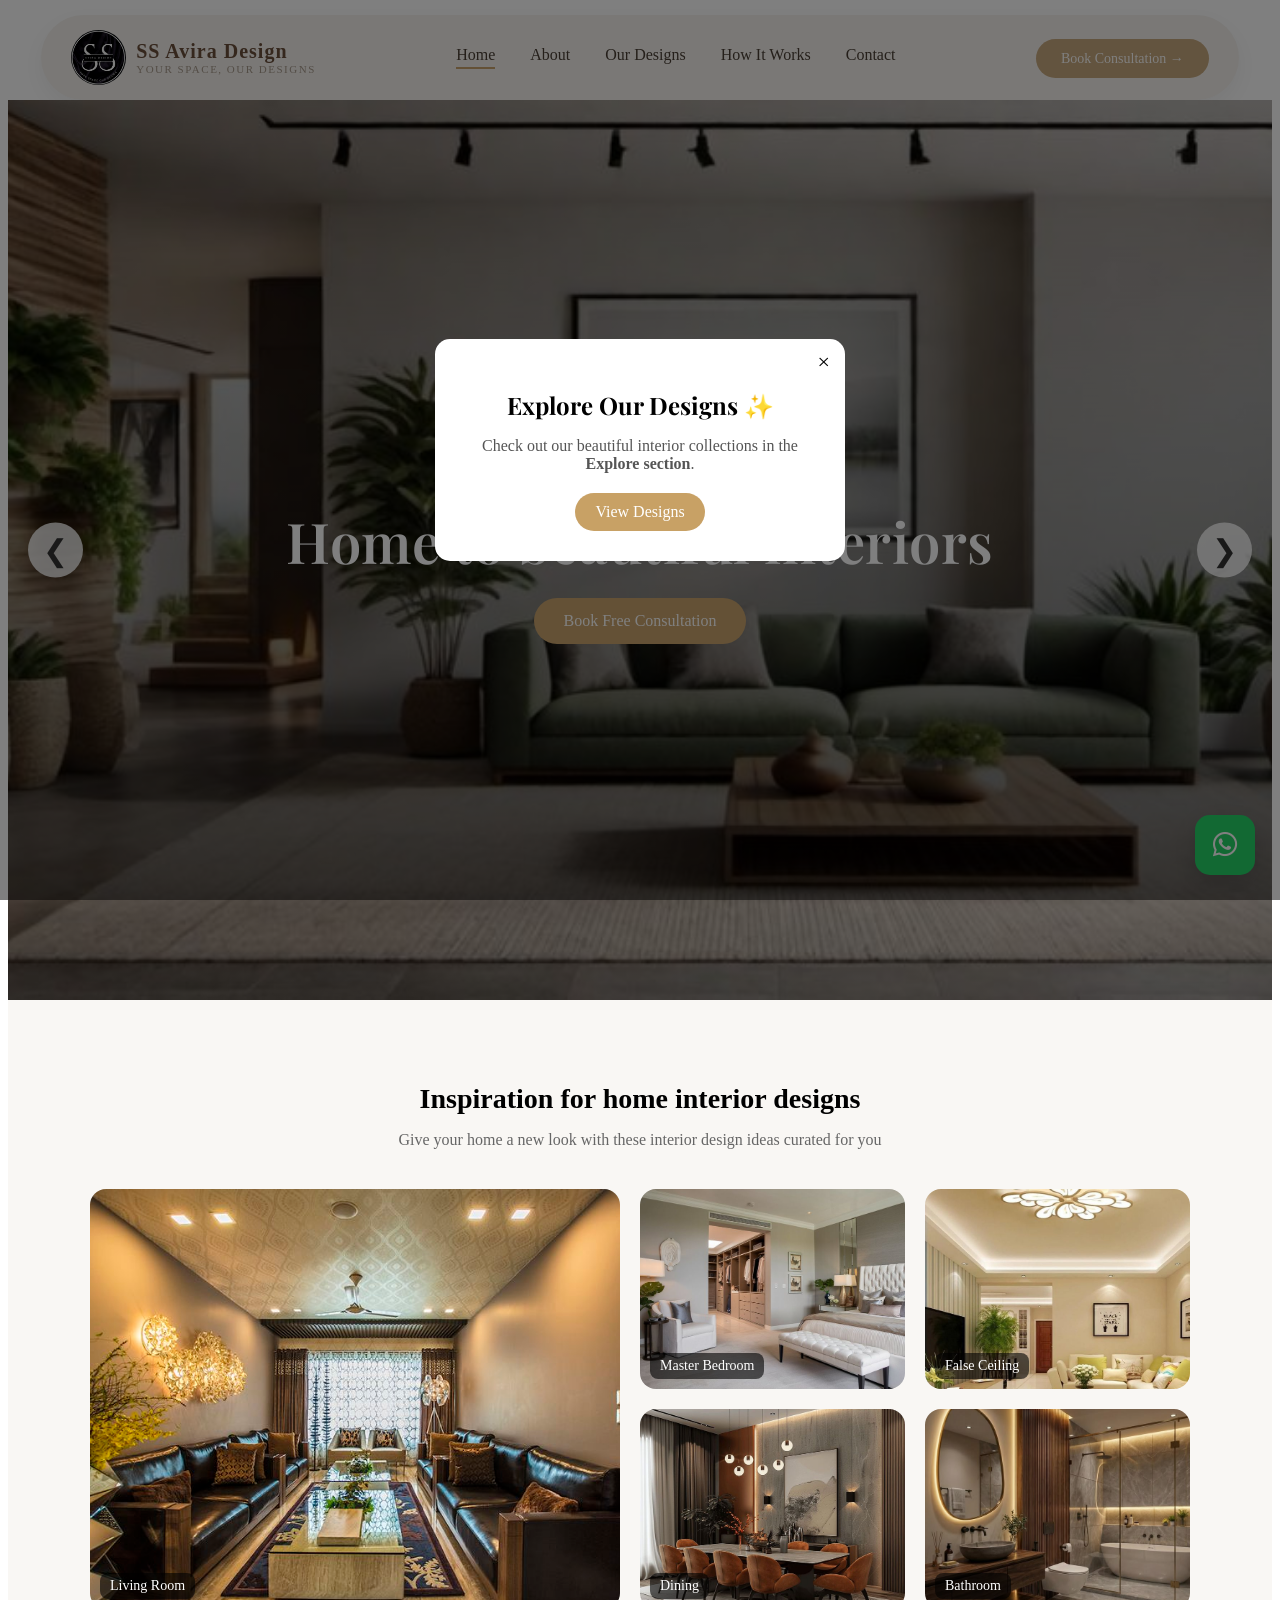
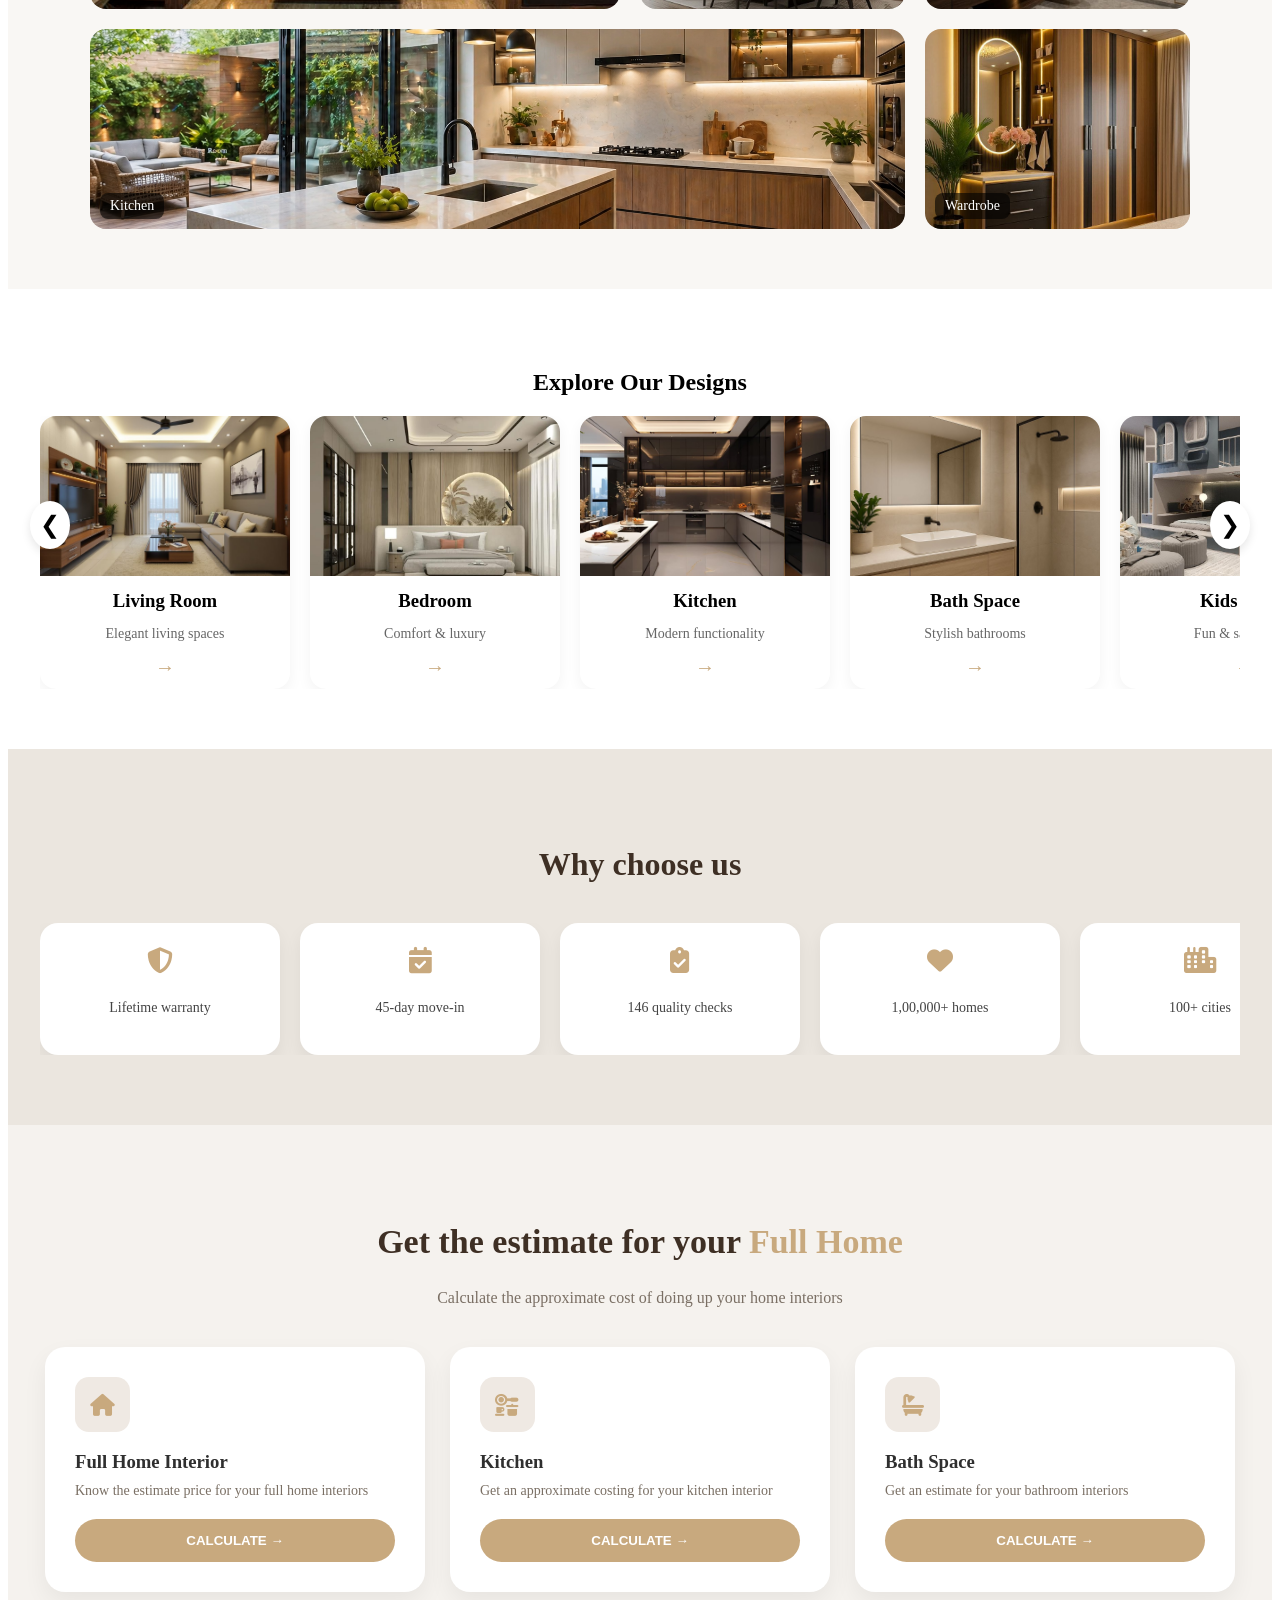
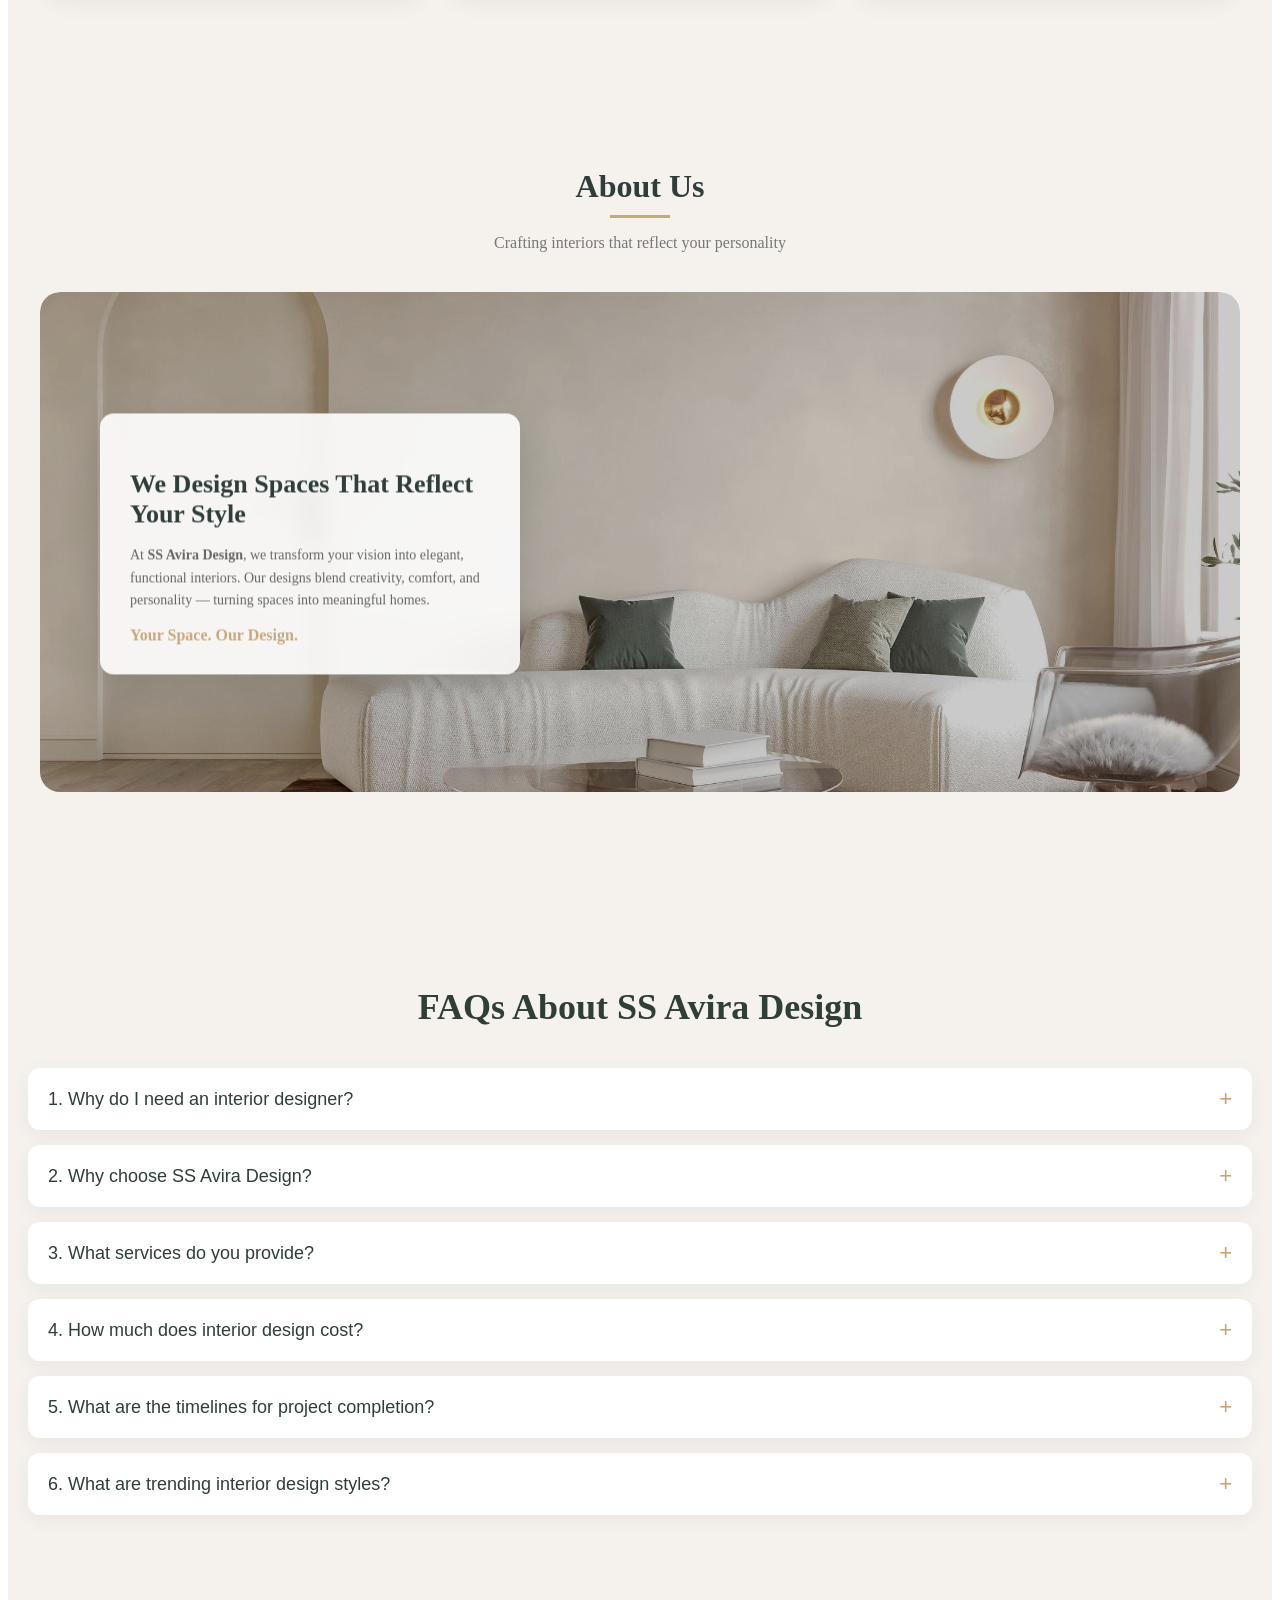
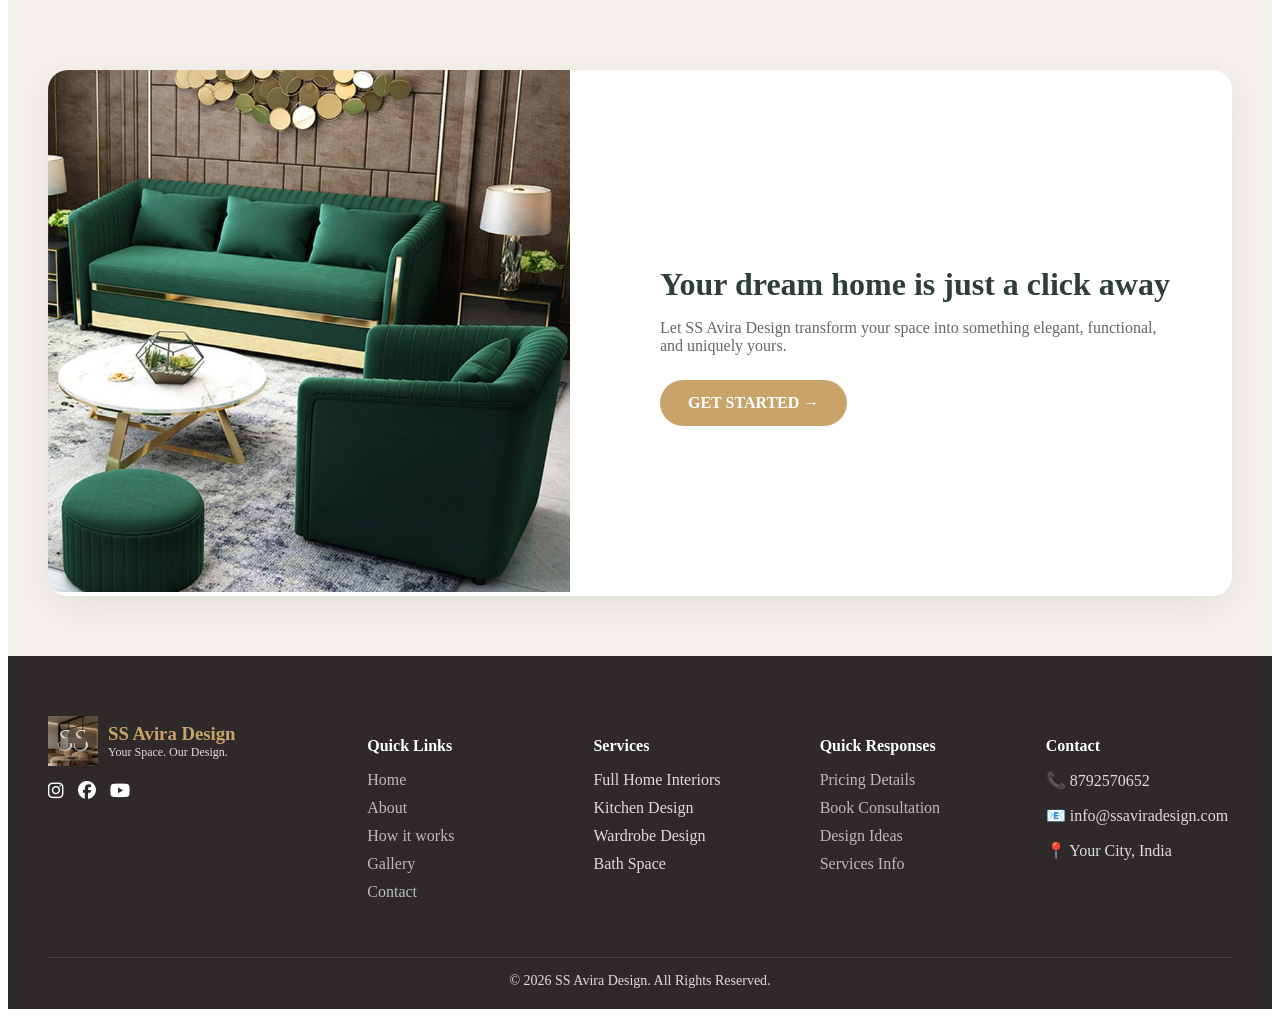
==== index.html @ d680ac9b "first upload" ====
<!DOCTYPE html>
<html lang="en">
<head>
  <meta charset="UTF-8">
  <meta name="viewport" content="width=device-width, initial-scale=1.0">
  <link rel="stylesheet" href="https://cdnjs.cloudflare.com/ajax/libs/font-awesome/6.5.0/css/all.min.css">
  <link rel="stylesheet" href="https://cdnjs.cloudflare.com/ajax/libs/font-awesome/6.5.0/css/all.min.css">
  <link rel="stylesheet" href="https://cdnjs.cloudflare.com/ajax/libs/font-awesome/6.5.0/css/all.min.css">
  <link href="https://fonts.googleapis.com/css2?family=Playfair+Display:wght@400;600;700&display=swap" rel="stylesheet">
  <title>Avira Design</title>
  <link rel="stylesheet" href="global.css">
</head>
<body>

  <header class="navbar">
  <div class="nav-wrapper">
    <div class="menu-toggle" onclick="toggleMenu()">
    ☰
   </div>
    <!-- LEFT DECOR + LOGO -->
    <div class="logo-section">
  <img src="images/logo2.jpeg" class="logo" alt="logo">

  <div class="logo-text-group">
    <span class="logo-text">SS Avira Design</span>
    <span class="logo-subline">Your space, our designs</span>
  </div>
</div>

    <!-- CENTER LINKS -->
    <nav class="nav-links" id="navLinks">
      <a href="index.html" class="active">Home</a>
      <a href="#about">About</a>
      <a href="#our designs">Our Designs</a>
      <a href="howitworks.html">How It Works</a>
      <a href="contact.html">Contact</a>
    </nav>

    <!-- RIGHT BUTTON -->
   <div class="nav-btn">
  <a href="https://wa.me/918792570652?text=Hi%20I%20am%20interested%20in%20interior%20design%20consultation" target="_blank">
    Book Consultation →
  </a>
</div>

  </div>
</header>
<script>
const navLinks = document.querySelectorAll('.nav-links a');

navLinks.forEach(link => {
  link.addEventListener('click', function () {
    navLinks.forEach(l => l.classList.remove('active'));
    this.classList.add('active');
  });
});
</script>

<section class="hero">

  <!-- SLIDES -->
  <div class="slider">

    <div class="slide active">
      <img src="images\hero1.jpg">
    </div>

    <div class="slide">
      <img src="images\hero2.jpg">
    </div>

    <div class="slide">
      <img src="images\hero3.jpg">
    </div>

  </div>

  <!-- ARROWS -->
  <div class="arrow left" onclick="prevSlide()">❮</div>
  <div class="arrow right" onclick="nextSlide()">❯</div>

  <!-- CONTENT -->
  <div class="hero-content">
    <h1>Home to beautiful interiors</h1>
    <a href="#" class="hero-btn">Book Free Consultation</a>
  </div>

</section>

<script>
let slides = document.querySelectorAll(".slide");
let index = 0;

function showSlide(i) {
  slides.forEach(s => s.classList.remove("active"));
  slides[i].classList.add("active");
}

function nextSlide() {
  index = (index + 1) % slides.length;
  showSlide(index);
}

function prevSlide() {
  index = (index - 1 + slides.length) % slides.length;
  showSlide(index);
}

/* AUTO SLIDE */
setInterval(nextSlide, 4000);
</script>

<section class="inspiration">

  <h2>Inspiration for home interior designs</h2>
  <p>Give your home a new look with these interior design ideas curated for you</p>

  <div class="inspiration-grid">

    <!-- LEFT BIG -->
    <div class="card big">
      <img src="images\Living Room.jpg">
      <span>Living Room</span>
    </div>

    <!-- RIGHT TOP -->
    <div class="card small">
      <img src="images\bedroom.jpg">
      <span>Master Bedroom</span>
    </div>

    <!-- RIGHT BOTTOM -->
    <div class="card small">
      <img src="images\false seeling.jpg">
      <span>False Ceiling</span>
    </div>

    <!-- SECOND ROW -->
    <div class="card medium">
      <img src="images\dining room.jpg">
      <span>Dining</span>
    </div>
    <div class="card medium">
      <img src="images\bathing.jpg">
      <span>Bathroom</span>
    </div>

    <div class="card wide">
      <img src="images\kitchen2.png">
      <span>Kitchen</span>
    </div>

    <div class="card medium">
      <img src="images\Wardrobe.jpg">
      <span>Wardrobe</span>
    </div>

  </div>

</section>

<section class="our-designs" id="our designs">

  <h2>Explore Our Designs</h2>

  <div class="slider-wrapper">
    
    <!-- LEFT ARROW -->
    <button class="slide-btn left" onclick="slideLeft()">❮</button>

    <!-- CARDS CONTAINER -->
    <div class="card-slider" id="cardSlider">

      <!-- CARD -->
      <div class="service-card" onclick="openGallery('living')">
        <img src="images\cart1.jpg">
        <h3>Living Room</h3>
        <p>Elegant living spaces</p>
        <span>→</span>
      </div>

      <div class="service-card" onclick="openGallery('bedroom')">
        <img src="images\cart2.jpg">
        <h3>Bedroom</h3>
        <p>Comfort & luxury</p>
        <span>→</span>
      </div>

      <div class="service-card" onclick="openGallery('kitchen')">
        <img src="images\cart3.jpg">
        <h3>Kitchen</h3>
        <p>Modern functionality</p>
        <span>→</span>
      </div>

      <div class="service-card" onclick="openGallery('bath')">
        <img src="images\cart4.jpg">
        <h3>Bath Space</h3>
        <p>Stylish bathrooms</p>
        <span>→</span>
      </div>

      <div class="service-card" onclick="openGallery('kids')">
        <img src="images\cart5.jpg">
        <h3>Kids Room</h3>
        <p>Fun & safe spaces</p>
        <span>→</span>
      </div>

      <div class="service-card" onclick="openGallery('pooja')">
        <img src="images\cart6.jpg">
        <h3>Pooja Room</h3>
        <p>Peaceful designs</p>
        <span>→</span>
      </div>

      <div class="service-card" onclick="openGallery('dining')">
        <img src="images\cart7.jpg">
        <h3>Dining</h3>
        <p>Modern dining spaces</p>
        <span>→</span>
      </div>

      <div class="service-card" onclick="openGallery('office')">
        <img src="images\cart8.jpg">
        <h3>Home Office</h3>
        <p>Work from home</p>
        <span>→</span>
      </div>

      <div class="service-card" onclick="openGallery('staircase')">
        <img src="images\cart9.jpg">
        <h3>Staircase</h3>
        <p>Smart design</p>
        <span>→</span>
      </div>

      <div class="service-card" onclick="openGallery('duplex')">
        <img src="images\cart10.jpg">
        <h3>Duplex</h3>
        <p>Luxury homes</p>
        <span>→</span>
      </div>

    </div>

    <!-- RIGHT ARROW -->
    <button class="slide-btn right" onclick="slideRight()">❯</button>

  </div>
</section>
<script>
const slider = document.getElementById("cardSlider");

function slideRight() {
  slider.scrollBy({ left: 270, behavior: 'smooth' }); // move 1 card
}

function slideLeft() {
  slider.scrollBy({ left: -270, behavior: 'smooth' });
}

/* OPEN GALLERY */
function openGallery(category) {
  window.location.href = "gallery.html?category=" + category;
}
</script>

<section class="why-section">

  <h2>Why choose us</h2>

  <div class="why-slider-wrapper">
    <div class="why-slider">

      <!-- ORIGINAL SET -->
      <div class="why-card"><i class="fa-solid fa-shield-halved"></i><p>Lifetime warranty</p></div>
      <div class="why-card"><i class="fa-solid fa-calendar-check"></i><p>45-day move-in</p></div>
      <div class="why-card"><i class="fa-solid fa-clipboard-check"></i><p>146 quality checks</p></div>
      <div class="why-card"><i class="fa-solid fa-heart"></i><p>1,00,000+ homes</p></div>
      <div class="why-card"><i class="fa-solid fa-city"></i><p>100+ cities</p></div>
      <div class="why-card"><i class="fa-solid fa-box"></i><p>20L+ products</p></div>

      <!-- DUPLICATE SET (IMPORTANT FOR LOOP) -->
      <div class="why-card"><i class="fa-solid fa-shield-halved"></i><p>Lifetime warranty</p></div>
      <div class="why-card"><i class="fa-solid fa-calendar-check"></i><p>45-day move-in</p></div>
      <div class="why-card"><i class="fa-solid fa-clipboard-check"></i><p>146 quality checks</p></div>
      <div class="why-card"><i class="fa-solid fa-heart"></i><p>1,00,000+ homes</p></div>
      <div class="why-card"><i class="fa-solid fa-city"></i><p>100+ cities</p></div>
      <div class="why-card"><i class="fa-solid fa-box"></i><p>20L+ products</p></div>

    </div>
  </div>

</section>
<section class="estimate-section">

  <h2>
    Get the estimate for your <span id="dynamicText">Full Home</span>
  </h2>
  <p>Calculate the approximate cost of doing up your home interiors</p>

  <div class="estimate-container">

    <!-- FULL HOME -->
    <div class="estimate-card" onclick="changeText('Full Home')">
      <div class="card-icon">
        <i class="fa-solid fa-house"></i>
      </div>
      <h3>Full Home Interior</h3>
      <p>Know the estimate price for your full home interiors</p>
      <button>CALCULATE →</button>
    </div>

    <!-- KITCHEN -->
    <div class="estimate-card" onclick="changeText('Kitchen')">
      <div class="card-icon">
        <i class="fa-solid fa-kitchen-set"></i>
      </div>
      <h3>Kitchen</h3>
      <p>Get an approximate costing for your kitchen interior</p>
      <button>CALCULATE →</button>
    </div>

    <!-- BATH SPACE -->
    <div class="estimate-card" onclick="changeText('Bath Space')">
      <div class="card-icon">
        <i class="fa-solid fa-bath"></i>
      </div>
      <h3>Bath Space</h3>
      <p>Get an estimate for your bathroom interiors</p>
      <button>CALCULATE →</button>
    </div>

  </div>

</section>
<script>
function changeText(text) {
  document.getElementById("dynamicText").innerText = text;
}
</script>
<!-- WHATSAPP FLOAT BUTTON -->
<div class="whatsapp-float" onclick="openWhatsApp()">
  <i class="fa-brands fa-whatsapp"></i>
</div>

<script>
const btn = document.querySelector('.whatsapp-float');

document.addEventListener('mousemove', (e) => {
  const moveX = (e.clientX - window.innerWidth) * 0.03;
  const moveY = (e.clientY - window.innerHeight) * 0.03;

  btn.style.transform = `translate(${moveX}px, ${moveY}px)`;
});

function openWhatsApp() {
  window.open(
    "https://wa.me/918792570652?text=Hi%20I%20need%20interior%20design%20consultation",
    "_blank"
  );
}
</script>

<section class="about-section" id="about">

  <!-- HEADING -->
  <div class="about-header">
    <h2>About Us</h2>
    <p>Crafting interiors that reflect your personality</p>
  </div>

  <div class="about-container">

    <!-- IMAGE -->
    <div class="about-image">
      <img src="images/about3.jpg" alt="Interior Design">
    </div>

    <!-- CONTENT CARD -->
    <div class="about-content">
      <h3>We Design Spaces That Reflect Your Style</h3>

      <p>
        At <strong>SS Avira Design</strong>, we transform your vision into elegant,
        functional interiors. Our designs blend creativity, comfort, and personality —
        turning spaces into meaningful homes.
      </p>

      <span>Your Space. Our Design.</span>
    </div>

  </div>

</section>

<section class="faq-section">
  <div class="container">

    <h2 class="faq-title">FAQs About SS Avira Design</h2>

    <div class="faq-item">
      <button class="faq-question">
        1. Why do I need an interior designer?
        <span class="icon">+</span>
      </button>
      <div class="faq-answer">
        <p>
          At SS Avira Design, we help transform your vision into a functional and elegant space.
          Our expertise ensures better planning, cost optimization, and a beautifully designed home.
        </p>
      </div>
    </div>

    <div class="faq-item">
      <button class="faq-question">
        2. Why choose SS Avira Design?
        <span class="icon">+</span>
      </button>
      <div class="faq-answer">
        <p>
          We combine creativity, comfort, and personalization. Every design reflects your personality
          while maintaining premium quality and modern aesthetics.
        </p>
      </div>
    </div>

    <div class="faq-item">
      <button class="faq-question">
        3. What services do you provide?
        <span class="icon">+</span>
      </button>
      <div class="faq-answer">
        <p>
          We offer full home interiors, kitchen design, wardrobe design, bath spaces,
          and complete customized interior solutions.
        </p>
      </div>
    </div>

    <div class="faq-item">
      <button class="faq-question">
        4. How much does interior design cost?
        <span class="icon">+</span>
      </button>
      <div class="faq-answer">
        <p>
          Costs depend on your space, materials, and customization level.
          Contact SS Avira Design for a personalized estimate.
        </p>
      </div>
    </div>

    <div class="faq-item">
      <button class="faq-question">
        5. What are the timelines for project completion?
        <span class="icon">+</span>
      </button>
      <div class="faq-answer">
        <p>
          Most projects are completed within 4–8 weeks depending on size and complexity.
        </p>
      </div>
    </div>

    <div class="faq-item">
      <button class="faq-question">
        6. What are trending interior design styles?
        <span class="icon">+</span>
      </button>
      <div class="faq-answer">
        <ul>
          <li>Modern Style</li>
          <li>Minimalist Design</li>
          <li>Luxury Contemporary</li>
          <li>Scandinavian</li>
          <li>Indian Traditional</li>
        </ul>
      </div>
    </div>

  </div>
</section>
<script>
const faqs = document.querySelectorAll(".faq-question");

faqs.forEach(btn => {
  btn.addEventListener("click", () => {
    const item = btn.parentElement;

    // close others (optional like Livspace)
    document.querySelectorAll(".faq-item").forEach(el => {
      if (el !== item) el.classList.remove("active");
    });

    item.classList.toggle("active");
  });
});
</script>
<section class="cta-split">
  <div class="cta-container">

    <!-- LEFT IMAGE -->
    <div class="cta-image">
      <img src="images/sofa.jpg" alt="Interior Design">
    </div>

    <!-- RIGHT CONTENT -->
    <div class="cta-text">
      <h2>Your dream home is just a click away</h2>
      <p>
        Let SS Avira Design transform your space into something elegant,
        functional, and uniquely yours.
      </p>

      <a href="https://wa.me/918792570652?text=Hi%20SS%20Avira%20Design,%20I%20want%20to%20book%20a%20consultation"
         target="_blank"
         class="cta-btn">
        GET STARTED →
      </a>
    </div>

  </div>
</section>
<footer class="footer">
  <div class="footer-container">

    <!-- BRAND -->
    <div class="footer-col brand">
      <div class="footer-brand">
        <img src="images\logo.jpeg" alt="logo">
        <div>
          <h3>SS Avira Design</h3>
          <p>Your Space. Our Design.</p>
        </div>
      </div>

      <div class="socials">
        <a href="#"><i class="fa-brands fa-instagram"></i></a>
        <a href="#"><i class="fa-brands fa-facebook"></i></a>
        <a href="#"><i class="fa-brands fa-youtube"></i></a>
      </div>
    </div>

    <!-- QUICK LINKS -->
    <div class="footer-col">
      <h4>Quick Links</h4>
      <ul>
        <li><a href="index.html">Home</a></li>
        <li><a href="#about">About</a></li>
        <li><a href="howitworks.html">How it works</a></li>
        <li><a href="gallery.html">Gallery</a></li>
        <li><a href="contact.html">Contact</a></li>
      </ul>
    </div>

    <!-- SERVICES -->
    <div class="footer-col">
      <h4>Services</h4>
      <ul>
        <li>Full Home Interiors</li>
        <li>Kitchen Design</li>
        <li>Wardrobe Design</li>
        <li>Bath Space</li>
      </ul>
    </div>

    <!-- QUICK RESPONSES -->
    <div class="footer-col">
      <h4>Quick Responses</h4>
      <ul>
        <li><a href="https://wa.me/918792570652?text=Hi,%20Pricing%20details" target="_blank">Pricing Details</a></li>
        <li><a href="https://wa.me/918792570652?text=Hi,%20Book%20consultation" target="_blank">Book Consultation</a></li>
        <li><a href="https://wa.me/918792570652?text=Hi,%20Show%20design%20ideas" target="_blank">Design Ideas</a></li>
        <li><a href="https://wa.me/918792570652?text=Hi,%20Services%20info" target="_blank">Services Info</a></li>
      </ul>
    </div>

    <!-- CONTACT -->
    <div class="footer-col">
      <h4>Contact</h4>
      <p>📞 8792570652</p>
      <p>📧 info@ssaviradesign.com</p>
      <p>📍 Your City, India</p>
    </div>

  </div>

  <div class="footer-bottom">
    © 2026 SS Avira Design. All Rights Reserved.
  </div>
</footer>
<!-- POPUP -->
<div class="popup-overlay" id="popup">
  <div class="popup-box">
    
    <span class="close-btn" onclick="closePopup()">×</span>
    
    <h2>Explore Our Designs ✨</h2>
    <p>Check out our beautiful interior collections in the <b>Explore section</b>.</p>
    
    <a href="#our designs" class="popup-btn">View Designs</a>
    
  </div>
</div>
<script>
function closePopup() {
  document.getElementById("popup").style.display = "none";
}

/* OPTIONAL: show only once */
window.onload = function () {
  if (!localStorage.getItem("popupShown")) {
    document.getElementById("popup").style.display = "flex";
    localStorage.setItem("popupShown", "true");
  } else {
    document.getElementById("popup").style.display = "none";
  }
};
</script>
<script>
function toggleMenu() {
  document.getElementById("navLinks").classList.toggle("active");
}
</script>
</body>
</html>
---- global.css ----
/* NAVBAR MAIN */
.navbar {
  width: 100%;
  display: flex;
  justify-content: center;
  margin-top: 15px;
}

/* ROUNDED CONTAINER */
.nav-wrapper {
  width: 90%;
  max-width: 1200px;
  background: #f5f2ee;
  border-radius: 50px;
  padding: 15px 30px;

  display: flex;
  align-items: center;
  justify-content: space-between;

  box-shadow: 0 8px 20px rgba(0,0,0,0.05);
}

/* LOGO */
.logo {
  width: 60px;
  height: 60px;
  border-radius: 50%;   /* 🔥 PERFECT CIRCLE */
  object-fit: cover;
}
.logo-section {
  display: flex;
  align-items: center;
  gap: 10px;
}

.logo {
  width: 55px;
  height: 55px;
  object-fit: cover;
  border-radius: 50%;
}

.logo-text {
  font-size: 20px;
  font-weight: 600;
  color: #6b4f3b; /* premium brown tone */
  letter-spacing: 1px;
}
.logo-subline {
  font-size: 11px;
  color: #a89a8c;
  letter-spacing: 1.5px;
  text-transform: uppercase;
}
.logo-text-group {
  display: flex;
  flex-direction: column;   /* 🔥 makes text go DOWN */
  justify-content: center;
  line-height: 1.2;
}
/* NAV LINKS */
.nav-links {
  display: flex;
  gap: 35px;
}

.nav-links a {
  text-decoration: none;
  color: #4a3f35;
  font-weight: 500;
  position: relative;
  transition: 0.3s;
}

/* HOVER */
.nav-links a:hover {
  color: #c8a97e;
}

/* ACTIVE LINK */
.nav-links .active::after {
  content: "";
  position: absolute;
  left: 0;
  bottom: -6px;
  width: 100%;
  height: 2px;
  background: #c8a97e;
}

/* BUTTON */
.nav-btn a {
  text-decoration: none;
  background: #c8a97e;
  color: white;
  padding: 12px 25px;
  border-radius: 30px;
  font-size: 14px;
  transition: 0.3s;
}

.nav-btn a:hover {
  background: #a8845d;
}
.nav-links a {
  position: relative;
  text-decoration: none;
  padding-bottom: 5px;
}

.nav-links a.active::after {
  content: "";
  position: absolute;
  left: 0;
  bottom: 0;
  width: 100%;
  height: 2px;
  background: #c9a36d;
}
.nav-links a::after {
  content: "";
  position: absolute;
  left: 0;
  bottom: 0;
  width: 0%;
  height: 2px;
  background: #c9a36d;
  transition: 0.3s;
}

.nav-links a.active::after {
  width: 100%;
}

/* HERO FULL WIDTH FIX */
.hero {
  position: relative;
  width: 100%;
  height: 100vh;
  overflow: hidden;
}

/* SLIDES */
.slider {
  position: absolute;
  width: 100%;
  height: 100%;
}

.slide {
  position: absolute;
  width: 100%;
  height: 100%;
  opacity: 0;
  transition: opacity 1s ease-in-out;
}

.slide img {
  width: 100%;
  height: 100%;
  object-fit: cover;
}

/* ACTIVE */
.slide.active {
  opacity: 1;
}

/* DARK OVERLAY */
.hero::after {
  content: "";
  position: absolute;
  width: 100%;
  height: 100%;
  background: linear-gradient(to bottom, rgba(0,0,0,0.2), rgba(0,0,0,0.6));
  top: 0;
  left: 0;
  z-index: 1;
}

/* CONTENT */
.hero-content {
  position: relative;
  z-index: 2;
  height: 100%;
  display: flex;
  flex-direction: column;
  justify-content: center;
  align-items: center;
  color: #fff;
  text-align: center;
}

.hero-content h1 {
  font-family: 'Playfair Display', serif;  /* ← ADD THIS */
  font-size: 55px;
  font-weight: 600;
  margin-bottom: 20px;
}
.hero-content h1 {
  font-family: 'Playfair Display', serif;
  font-size: 56px;
  font-weight: 600;
  letter-spacing: 0.5px;
}

/* BUTTON */
.hero-btn {
  background: #c9a36d;
  padding: 14px 30px;
  border-radius: 30px;
  color: white;
  text-decoration: none;
  transition: 0.3s;
}

.hero-btn:hover {
  background: #c9a36d;
}

/* ARROWS */
.arrow {
  position: absolute;
  top: 50%;
  transform: translateY(-50%);
  font-size: 30px;
  color: #333;
  background: rgba(255,255,255,0.8);
  padding: 10px 15px;
  border-radius: 50%;
  cursor: pointer;
  z-index: 3;
}

.arrow.left {
  left: 20px;
}

.arrow.right {
  right: 20px;
}

.arrow:hover {
  background: #c8a97e;
  color: white;
}

.inspiration {
  padding: 60px 20px;
  background: #f9f7f4;
  text-align: center;
}

.inspiration h2 {
  font-size: 28px;
  margin-bottom: 10px;
}

.inspiration p {
  color: #666;
  margin-bottom: 40px;
}
.our-designs {
  text-align: center;
  padding: 60px 20px;
}

/* GRID */
.inspiration-grid {
  display: grid;
  grid-template-columns: 2fr 1fr 1fr;
  grid-auto-rows: 200px;
  gap: 20px;
  max-width: 1100px;
  margin: auto;
}

/* CARDS */
.card {
  position: relative;
  overflow: hidden;
  border-radius: 16px;
  cursor: pointer;
}

.card img {
  width: 100%;
  height: 100%;
  object-fit: cover;
  transition: 0.4s;
}

.card:hover img {
  transform: scale(1.05);
}

/* TEXT LABEL */
.card span {
  position: absolute;
  bottom: 10px;
  left: 10px;
  background: rgba(0,0,0,0.6);
  color: white;
  padding: 5px 10px;
  border-radius: 8px;
  font-size: 14px;
}

/* SIZE VARIANTS */
.big {
  grid-row: span 2;
}

.small {
  grid-row: span 1;
}

.medium {
  grid-column: span 1;
}

.wide {
  grid-column: span 2;
}

.services {
  padding: 60px 20px;
  background: #f9f7f4;
  text-align: center;
}

.services h2 {
  margin-bottom: 30px;
}

/* SLIDER WRAPPER */
.slider-wrapper {
  position: relative;
  max-width: 1200px;
  margin: auto;
}

/* SLIDER */
.card-slider {
  display: flex;
  gap: 20px;
  overflow-x: hidden;
  scroll-behavior: smooth;
}

/* CARD */
.service-card {
  min-width: 250px;
  background: #fff;
  border-radius: 16px;
  overflow: hidden;
  box-shadow: 0 5px 15px rgba(0,0,0,0.05);
  cursor: pointer;
  transition: 0.3s;
}

.service-card:hover {
  transform: translateY(-5px);
}

.service-card img {
  width: 100%;
  height: 160px;
  object-fit: cover;
}

.service-card h3 {
  margin: 10px 0 5px;
}

.service-card p {
  font-size: 14px;
  color: #666;
}

.service-card span {
  display: block;
  font-size: 20px;
  margin: 10px;
  color: #c8a97e;
}

/* ARROWS */
.slide-btn {
  position: absolute;
  top: 40%;
  transform: translateY(-50%);
  background: white;
  border: none;
  font-size: 24px;
  padding: 10px;
  border-radius: 50%;
  cursor: pointer;
  box-shadow: 0 4px 10px rgba(0,0,0,0.1);
}

.slide-btn.left { left: -10px; }
.slide-btn.right { right: -10px; }

.why-section {
  background: #ebe6df; /* slightly darker than navbar */
  padding: 70px 20px;
  text-align: center;
}

.why-section h2 {
  font-size: 32px;
  margin-bottom: 40px;
  color: #3e2f24;
}

/* WRAPPER */
.why-slider-wrapper {
  overflow: hidden;
  max-width: 1200px;
  margin: auto;
}

/* SLIDER */
.why-slider {
  display: flex;
  gap: 20px;
  width: max-content;
  animation: scrollLoop 18s linear infinite;
}

/* PAUSE ON HOVER */
.why-slider-wrapper:hover .why-slider {
  animation-play-state: paused;
}

/* CARD */
.why-card {
  min-width: 200px;
  background: #ffffff;
  padding: 25px 20px;
  border-radius: 18px;
  box-shadow: 0 8px 18px rgba(0,0,0,0.06);
  transition: 0.3s;
}

.why-card:hover {
  transform: translateY(-6px);
}

/* ICON */
.why-card i {
  font-size: 26px;
  color: #c8a97e;
  margin-bottom: 12px;
}

/* TEXT */
.why-card p {
  font-size: 14px;
  color: #444;
}

/* 🔥 PERFECT INFINITE LOOP */
@keyframes scrollLoop {
  0% {
    transform: translateX(0);
  }
  100% {
    transform: translateX(-50%);
  }
}

/* SECTION BG */
.estimate-section {
  background: #f5f2ee;
  padding: 70px 20px;
  text-align: center;
}

/* TITLE */
.estimate-section h2 {
  font-size: 34px;
  color: #3e2f24;
  font-weight: 600;
}

.estimate-section h2 span {
  color: #c8a97e; /* livspace gold */
}

.estimate-section p {
  color: #7a6f64;
  margin: 10px 0 40px;
}

/* CARDS */
.estimate-container {
  display: flex;
  justify-content: center;
  gap: 25px;
  flex-wrap: wrap;
}

/* CARD */
.estimate-card {
  width: 320px;
  background: #ffffff;
  padding: 30px;
  border-radius: 20px;
  text-align: left;
  box-shadow: 0 10px 25px rgba(0,0,0,0.06);
  transition: 0.3s;
  cursor: pointer;
}

.estimate-card:hover {
  transform: translateY(-8px);
}

/* ICON BOX */
.card-icon {
  width: 55px;
  height: 55px;
  background: #efe9e3; /* soft beige */
  border-radius: 14px;
  display: flex;
  align-items: center;
  justify-content: center;
  margin-bottom: 15px;
}

.card-icon i {
  font-size: 22px;
  color: #c8a97e;
}

/* TEXT */
.estimate-card h3 {
  margin-bottom: 8px;
  color: #2f2f2f;
}

.estimate-card p {
  font-size: 14px;
  color: #7a6f64;
  margin-bottom: 20px;
}

/* BUTTON */
.estimate-card button {
  width: 100%;
  padding: 14px;
  border: none;
  border-radius: 30px;
  background: #c8a97e;
  color: white;
  font-weight: 600;
  cursor: pointer;
  transition: 0.3s;
}

.estimate-card button:hover {
  background: #c8a97e;
}

.whatsapp-float {
  position: fixed;
  right: 25px;
  bottom: 25px;
  width: 60px;
  height: 60px;
  background: #25D366;
  color: white;
  border-radius: 15px;
  display: flex;
  align-items: center;
  justify-content: center;
  font-size: 28px;
  box-shadow: 0 8px 20px rgba(0,0,0,0.15);
  z-index: 999;
  transition: 0.3s ease;
}

/* Hover effect */
.whatsapp-float:hover {
  transform: scale(1.1);
  background: #1ebe5d;
}
.whatsapp-float {
  animation: pulse 2s infinite;
}

@keyframes pulse {
  0% { box-shadow: 0 0 0 0 rgba(37,211,102,0.6); }
  70% { box-shadow: 0 0 0 15px rgba(37,211,102,0); }
  100% { box-shadow: 0 0 0 0 rgba(37,211,102,0); }
}
.about-hero {
  background: #f5f2ee;
  padding: 100px 0;
}

/* IMAGE */
.about-img img {
  width: 100%;
  height: 500px;
  object-fit: cover;
  border-radius: 10px;
}

/* FLOATING CARD */
.about-overlay {
  position: absolute;
  top: 50%;
  left: 80px;
  transform: translateY(-50%);
  width: 420px;

  background: rgba(255, 255, 255, 0.85);
  backdrop-filter: blur(12px);

  padding: 40px;
  border-radius: 12px;

  box-shadow: 0 25px 50px rgba(0,0,0,0.12);
}

/* TITLE */
.about-overlay h1 {
  font-size: 36px;
  font-weight: 600;
  color: #2f3e3a;
  line-height: 1.3;
  margin-bottom: 20px;
}

/* TEXT */
.about-overlay p {
  font-size: 15px;
  color: #666;
  line-height: 1.7;
  margin-bottom: 20px;
}

/* TAGLINE */
.about-overlay h6 {
  color: #c8a97e;
  font-weight: 600;
  letter-spacing: 1px;
}

/* RESPONSIVE */
@media (max-width: 992px) {
  .about-overlay {
    position: static;
    transform: none;
    width: 100%;
    margin-top: 20px;
  }

  .about-img img {
    height: 300px;
  }
}
.about-section {
  background: #f5f2ee;
  padding: 80px 20px;
}

/* HEADER */
.about-header {
  text-align: center;
  margin-bottom: 40px;
}

.about-header h2 {
  font-size: 32px;
  color: #2f3e3a;
  margin-bottom: 10px;
}

.about-header p {
  color: #777;
}

/* CONTAINER */
.about-container {
  position: relative;
  max-width: 1200px;
  margin: auto;
  border-radius: 20px;
  overflow: hidden;
}

/* IMAGE */
.about-image img {
  width: 100%;
  height: 500px;
  object-fit: cover;
  border-radius: 20px;
  filter: brightness(0.8);
}

/* CONTENT CARD (FIXED SIZE) */
.about-content {
  position: absolute;
  top: 50%;
  left: 60px;
  transform: translateY(-50%);

  width: 360px; /* 🔥 reduced from 420 */
  padding: 30px;

  background: rgba(255, 255, 255, 0.9);
  backdrop-filter: blur(10px);

  border-radius: 14px;
  box-shadow: 0 15px 40px rgba(0,0,0,0.15);
}

/* TITLE */
.about-content h3 {
  font-size: 26px;
  color: #2f3e3a;
  margin-bottom: 15px;
}

/* TEXT */
.about-content p {
  font-size: 14px;
  color: #666;
  line-height: 1.6;
  margin-bottom: 15px;
}

/* TAGLINE */
.about-content span {
  color: #c8a97e;
  font-weight: 600;
}

/* RESPONSIVE */
@media (max-width: 768px) {
  .about-content {
    position: static;
    transform: none;
    width: 100%;
    margin-top: 20px;
  }

  .about-image img {
    height: 300px;
  }
}
.about-header h2::after {
  content: "";
  display: block;
  width: 60px;
  height: 3px;
  background: #c8a97e;
  margin: 10px auto 0;
}

.faq-section {
  background: #f5f2ee;
  padding: 80px 20px;
}

.faq-title {
  text-align: center;
  font-size: 36px;
  font-weight: 600;
  color: #2f3e36;
  margin-bottom: 40px;
}

.faq-item {
  background: #fff;
  border-radius: 12px;
  margin-bottom: 15px;
  box-shadow: 0 5px 20px rgba(0,0,0,0.05);
  overflow: hidden;
}

.faq-question {
  width: 100%;
  padding: 18px 20px;
  background: none;
  border: none;
  text-align: left;
  font-size: 18px;
  font-weight: 500;
  color: #2f3e36;
  display: flex;
  justify-content: space-between;
  align-items: center;
  cursor: pointer;
}

.faq-question:hover {
  background: #faf7f3;
}

.faq-answer {
  max-height: 0;
  overflow: hidden;
  padding: 0 20px;
  transition: all 0.4s ease;
}

.faq-answer p,
.faq-answer ul {
  padding: 10px 0 20px;
  color: #555;
  font-size: 15px;
}

.faq-item.active .faq-answer {
  max-height: 300px;
}

.faq-item.active .icon {
  transform: rotate(45deg);
}

.icon {
  font-size: 22px;
  color: #c9a36a;
  transition: 0.3s;
}
.cta-split {
  padding: 60px 40px;
  background: #f5f2ee;
}

.cta-container {
  display: flex;
  align-items: center;
  gap: 40px;
  background: #fff;
  border-radius: 20px;
  overflow: hidden;
  box-shadow: 0 10px 40px rgba(0,0,0,0.08);
}

/* LEFT IMAGE */
.cta-image {
  flex: 1;
}

.cta-image img {
  width: 100%;
  height: 100%;
  object-fit: cover;
}

/* RIGHT TEXT */
.cta-text {
  flex: 1;
  padding: 50px;
}

.cta-text h2 {
  font-size: 32px;
  color: #2f3e36;
  margin-bottom: 15px;
}

.cta-text p {
  color: #666;
  font-size: 16px;
  margin-bottom: 25px;
}

/* BUTTON */
.cta-btn {
  display: inline-block;
  background: #c9a36a;
  color: #fff;
  padding: 14px 28px;
  border-radius: 30px;
  text-decoration: none;
  font-weight: 600;
  transition: 0.3s;
}

.cta-btn:hover {
  background: #b8935c;
  transform: translateY(-2px);
}
.footer {
  background: #2f2a2a;
  color: #ddd;
  padding: 60px 40px 20px;
}

/* GRID LAYOUT */
.footer-container {
  display: grid;
  grid-template-columns: 1.5fr 1fr 1fr 1fr 1fr;
  gap: 40px;
}

/* BRAND */
.footer-brand {
  display: flex;
  align-items: center;
  gap: 10px;
}

.footer-brand img {
  width: 50px;
  height: 50px;
}

.footer-brand h3 {
  color: #c9a36a;
  margin: 0;
}

.footer-brand p {
  font-size: 12px;
  margin: 0;
}

/* HEADINGS */
.footer-col h4 {
  color: #fff;
  margin-bottom: 15px;
}

/* LINKS */
.footer-col ul {
  list-style: none;
  padding: 0;
}

.footer-col ul li {
  margin-bottom: 10px;
}

.footer-col ul li a {
  text-decoration: none;
  color: #bbb;
  transition: 0.3s;
}

.footer-col ul li a:hover {
  color: #c9a36a;
}

/* SOCIALS */
.socials {
  margin-top: 15px;
}

.socials a {
  margin-right: 10px;
  color: #fff;
  font-size: 18px;
}

/* BOTTOM */
.footer-bottom {
  text-align: center;
  margin-top: 40px;
  border-top: 1px solid #444;
  padding-top: 15px;
  font-size: 14px;
}
@media (max-width: 900px) {
  .footer-container {
    grid-template-columns: repeat(2, 1fr);
  }
}

@media (max-width: 500px) {
  .footer-container {
    grid-template-columns: 1fr;
  }
}
/* OVERLAY */
.popup-overlay {
  position: fixed;
  top: 0;
  left: 0;
  width: 100%;
  height: 100%;
  background: rgba(0,0,0,0.5);
  display: flex;
  align-items: center;
  justify-content: center;
  z-index: 9999;
}

/* BOX */
.popup-box {
  background: white;
  padding: 30px;
  width: 350px;
  border-radius: 15px;
  text-align: center;
  position: relative;
  animation: popupFade 0.4s ease;
}

/* TITLE */
.popup-box h2 {
  font-family: 'Playfair Display', serif;
  margin-bottom: 10px;
}

/* TEXT */
.popup-box p {
  color: #555;
  margin-bottom: 20px;
}

/* BUTTON */
.popup-btn {
  display: inline-block;
  padding: 10px 20px;
  background: #c8a165;
  color: white;
  border-radius: 25px;
  text-decoration: none;
}

/* CLOSE BUTTON */
.close-btn {
  position: absolute;
  top: 10px;
  right: 15px;
  font-size: 22px;
  cursor: pointer;
}

/* ANIMATION */
@keyframes popupFade {
  from { transform: scale(0.8); opacity: 0; }
  to { transform: scale(1); opacity: 1; }
}
/* =========================
   RESPONSIVE FIX (ADD ONLY)
   ========================= */

/* Mobile (max 768px) */
@media (max-width: 768px) {

  /* Navbar fix */
  .nav-wrapper {
    flex-direction: column;
    gap: 10px;
    padding: 10px;
    text-align: center;
  }

  .nav-links {
    flex-wrap: wrap;
    justify-content: center;
    gap: 10px;
  }

  .nav-btn {
    margin-top: 10px;
  }

  /* Hero section */
  .hero-content h1 {
    font-size: 28px !important;
    line-height: 1.3;
  }

  .hero-btn {
    padding: 10px 20px;
    font-size: 14px;
  }

  /* Sections spacing */
  section {
    padding: 40px 15px !important;
  }

  /* Cards / grid */
  .design-grid,
  .gallery,
  .cards,
  .container {
    grid-template-columns: 1fr !important;
  }

  /* CTA split (your current issue area) */
  .cta-container {
    flex-direction: column !important;
    padding: 20px;
  }

  /* Images full width */
  img {
    max-width: 100%;
    height: auto;
  }

  /* Contact page */
  .contact-container {
    flex-direction: column !important;
    gap: 20px;
  }

  /* WhatsApp button smaller */
  .whatsapp-float {
    width: 50px;
    height: 50px;
    font-size: 22px;
  }
}
/* MOBILE NAVBAR */
.menu-toggle {
  display: none;
  font-size: 28px;
  cursor: pointer;
}

/* MOBILE */
@media (max-width: 768px) {

  .menu-toggle {
    display: block;
  }

  .nav-links {
    position: absolute;
    top: 70px;
    right: 0;
    width: 100%;
    background: white;
    flex-direction: column;
    align-items: center;
    display: none;
    padding: 20px 0;
    box-shadow: 0 10px 20px rgba(0,0,0,0.1);
  }

  .nav-links.active {
    display: flex;
  }
}
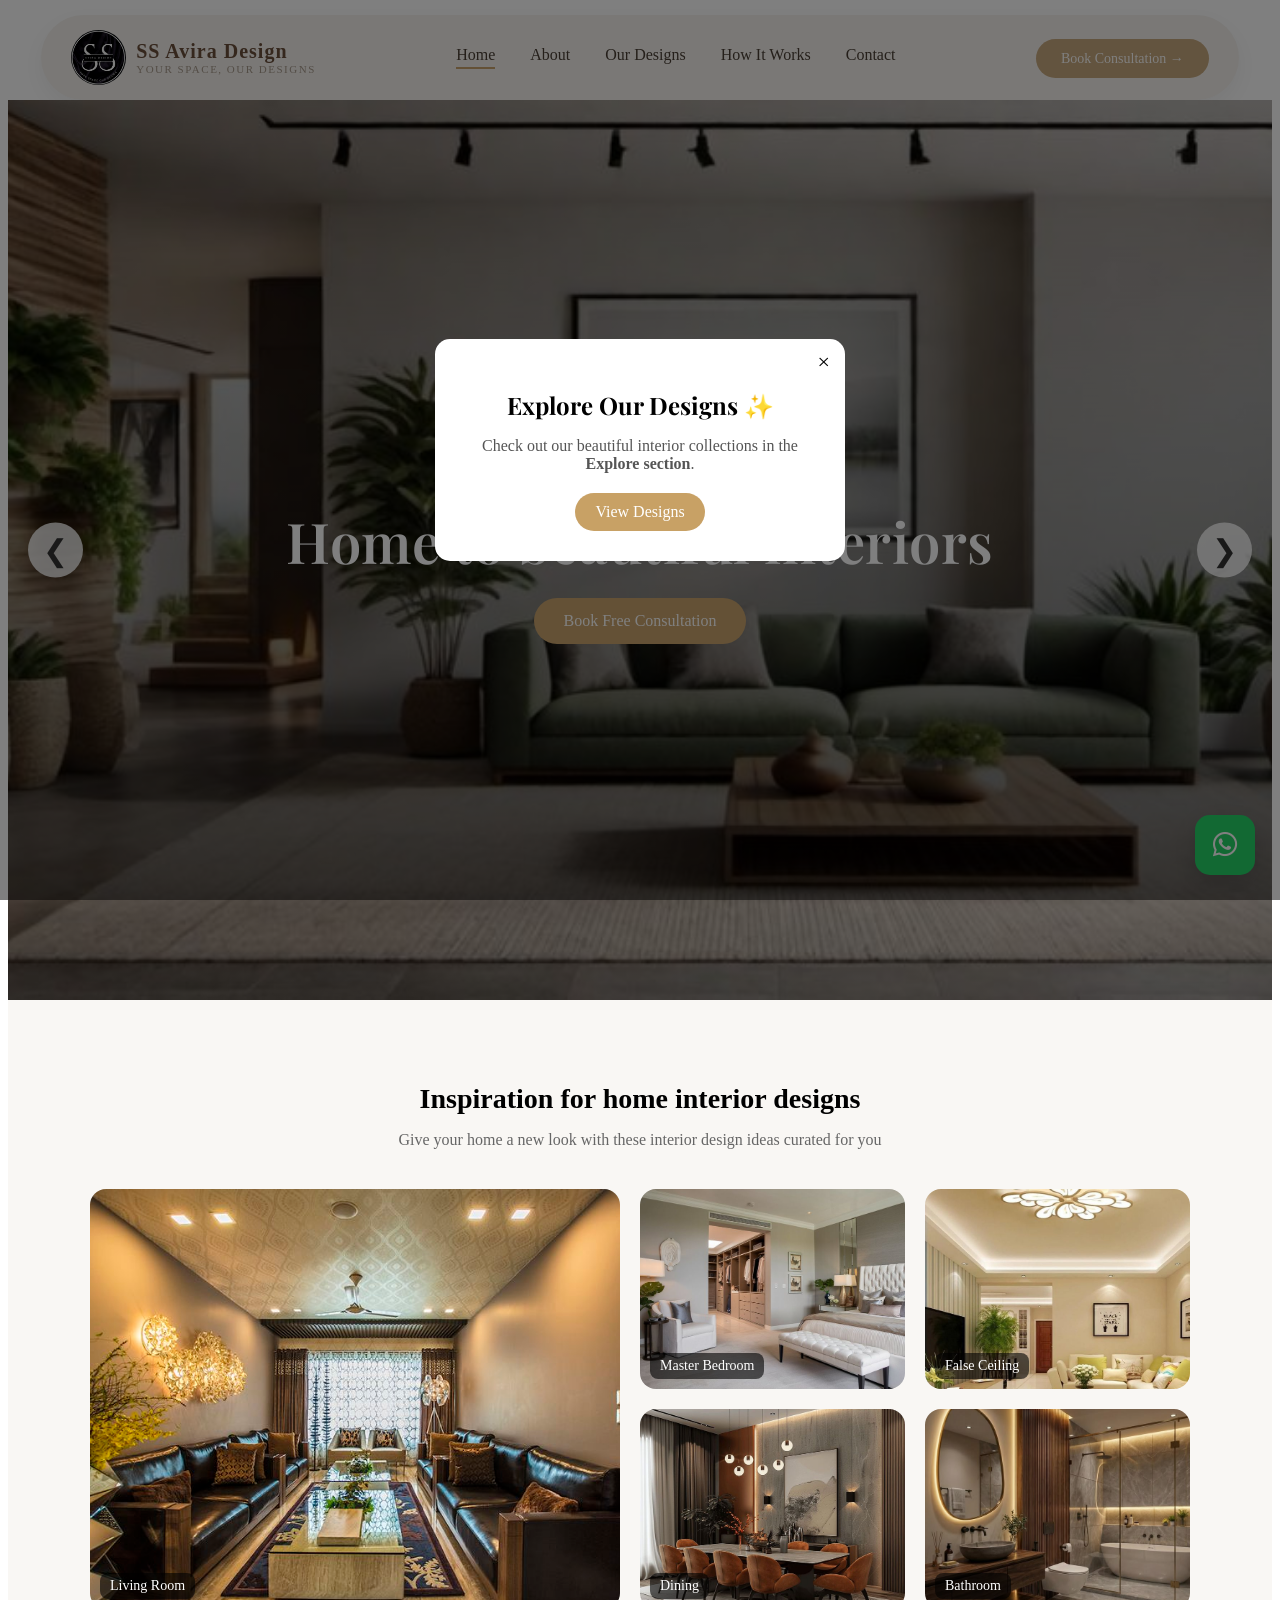
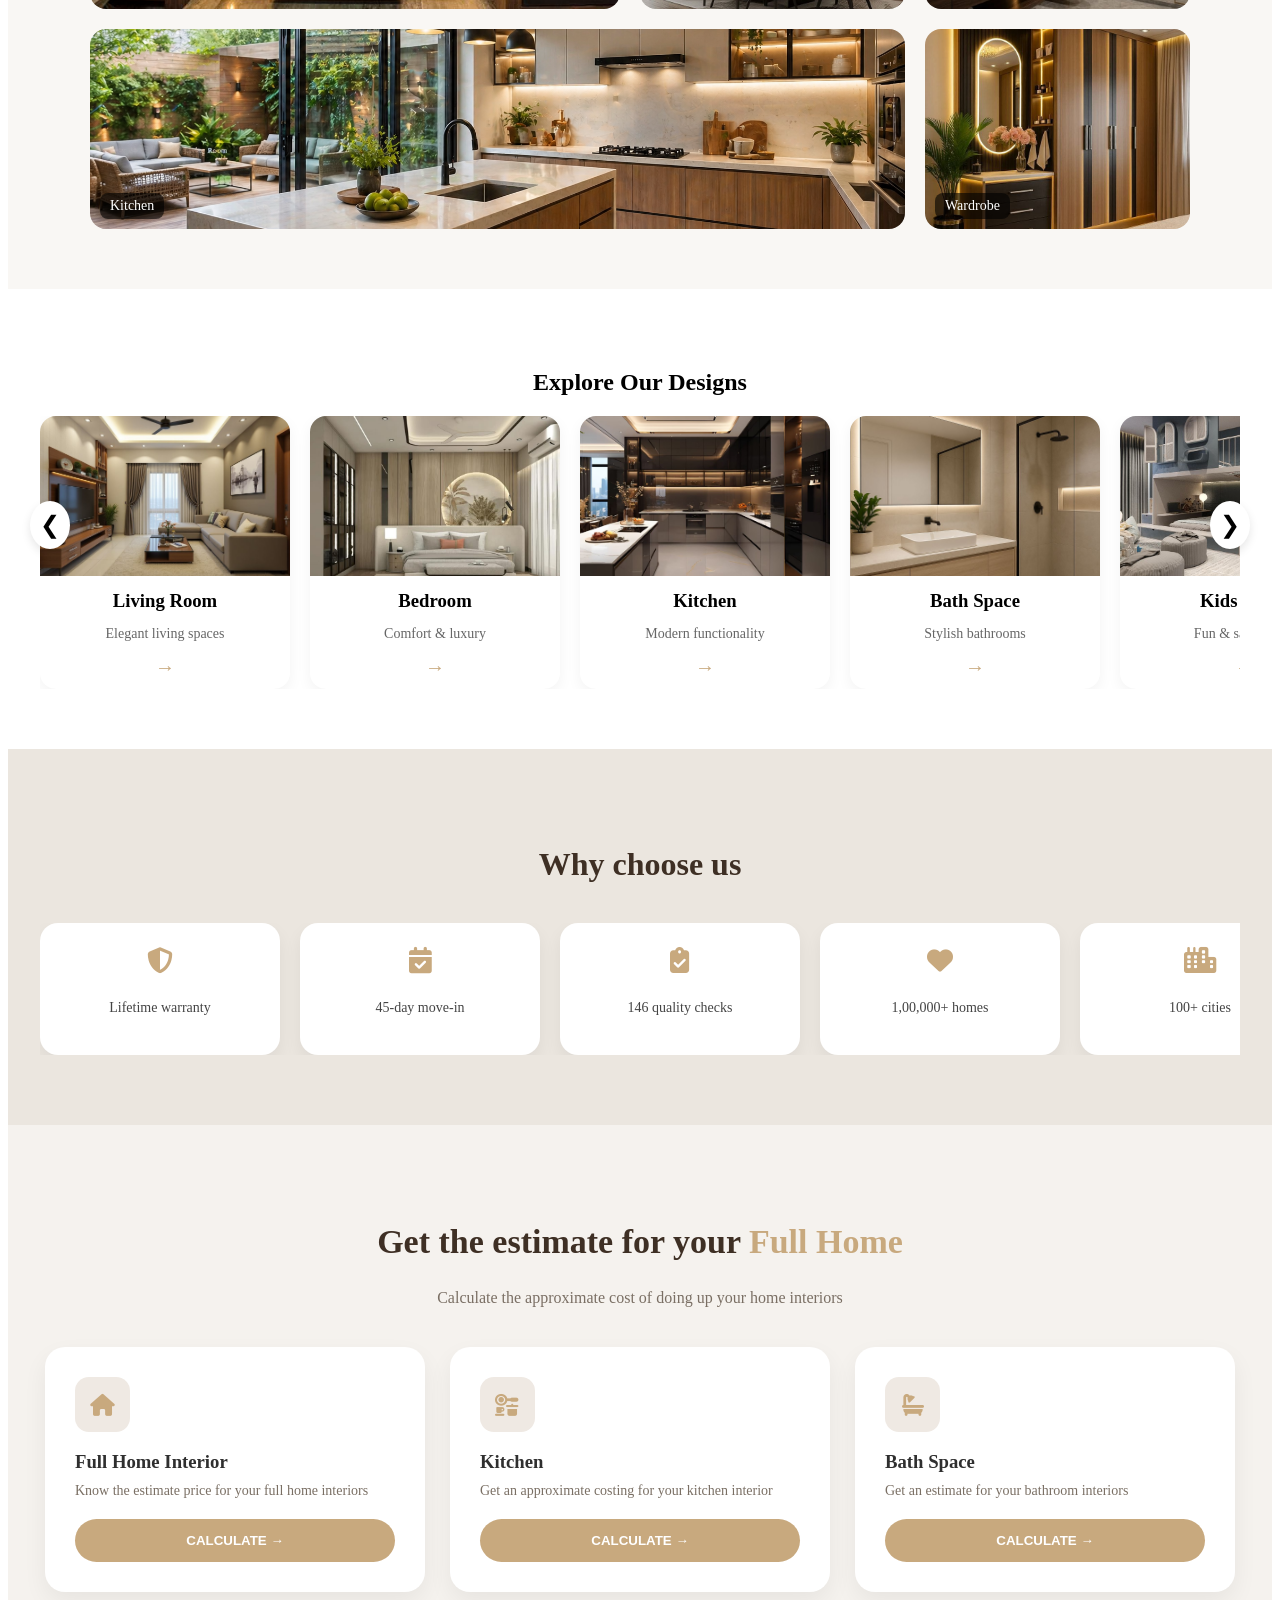
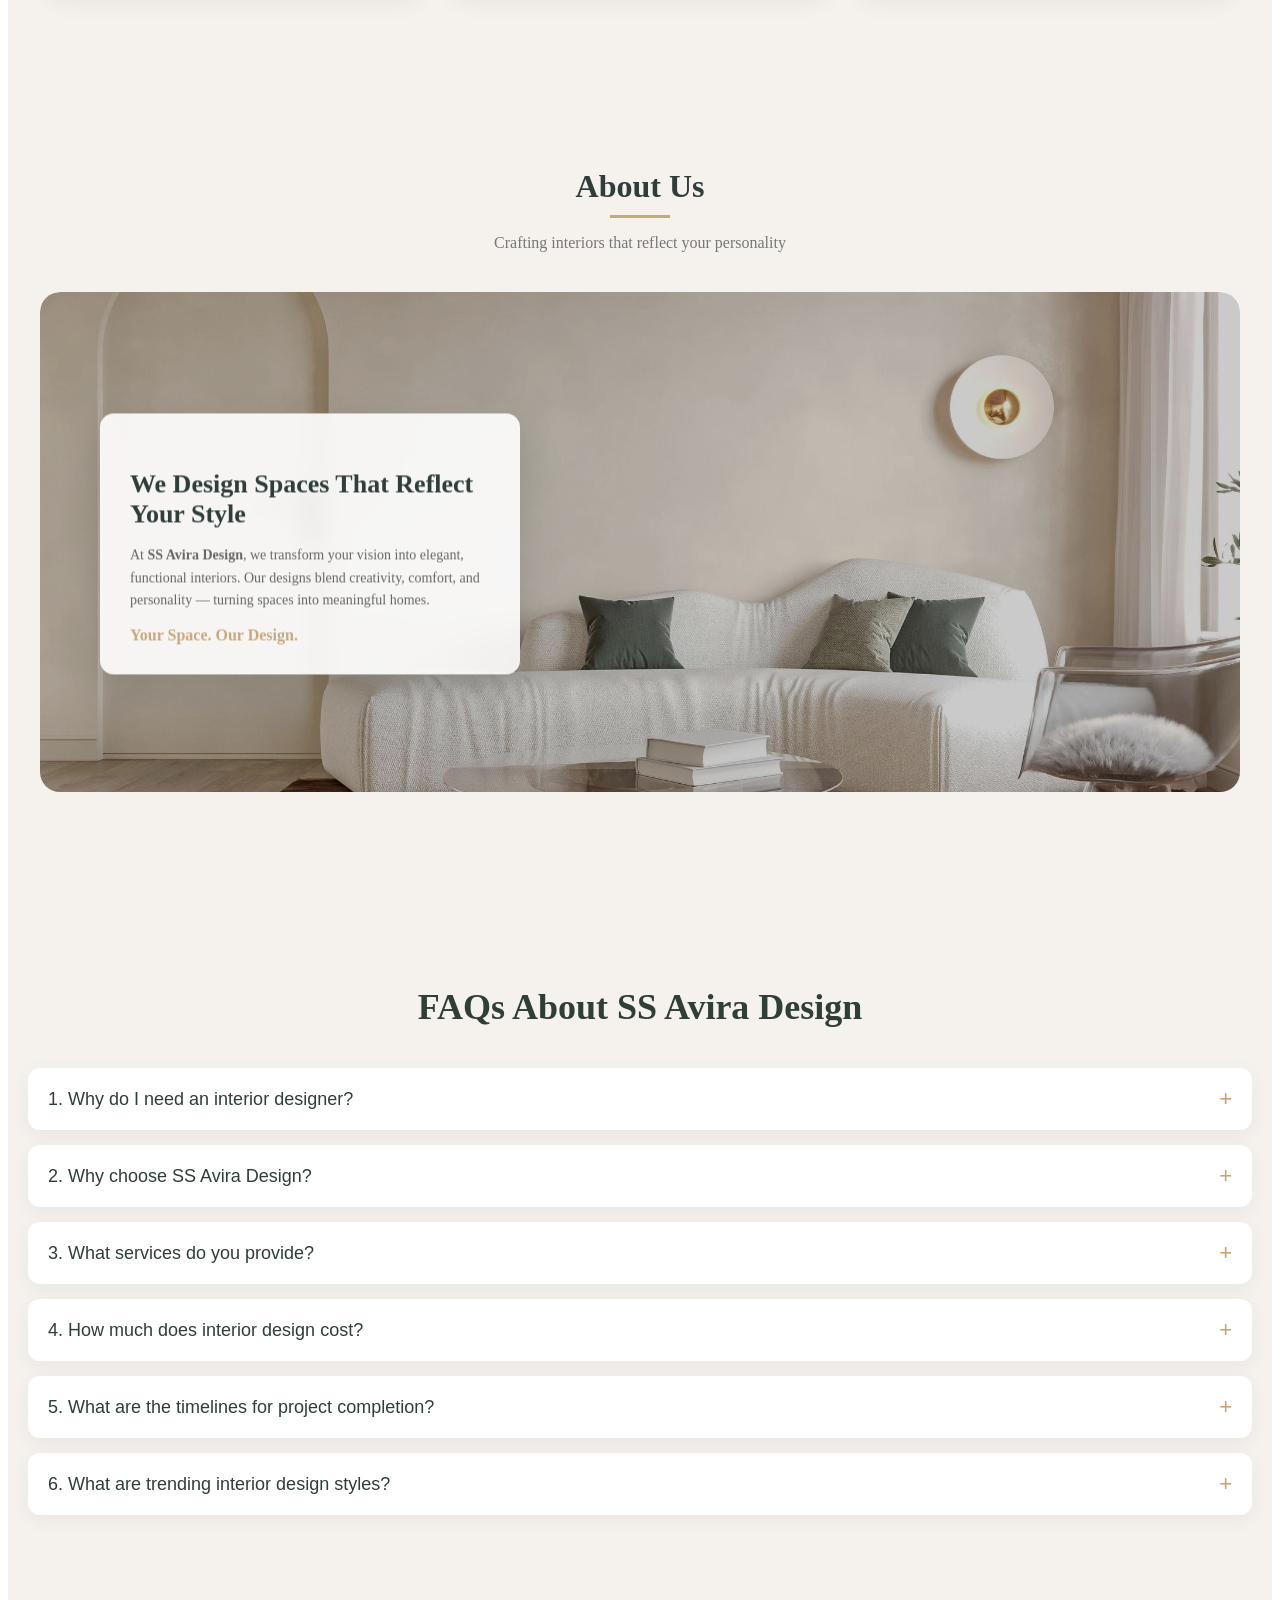
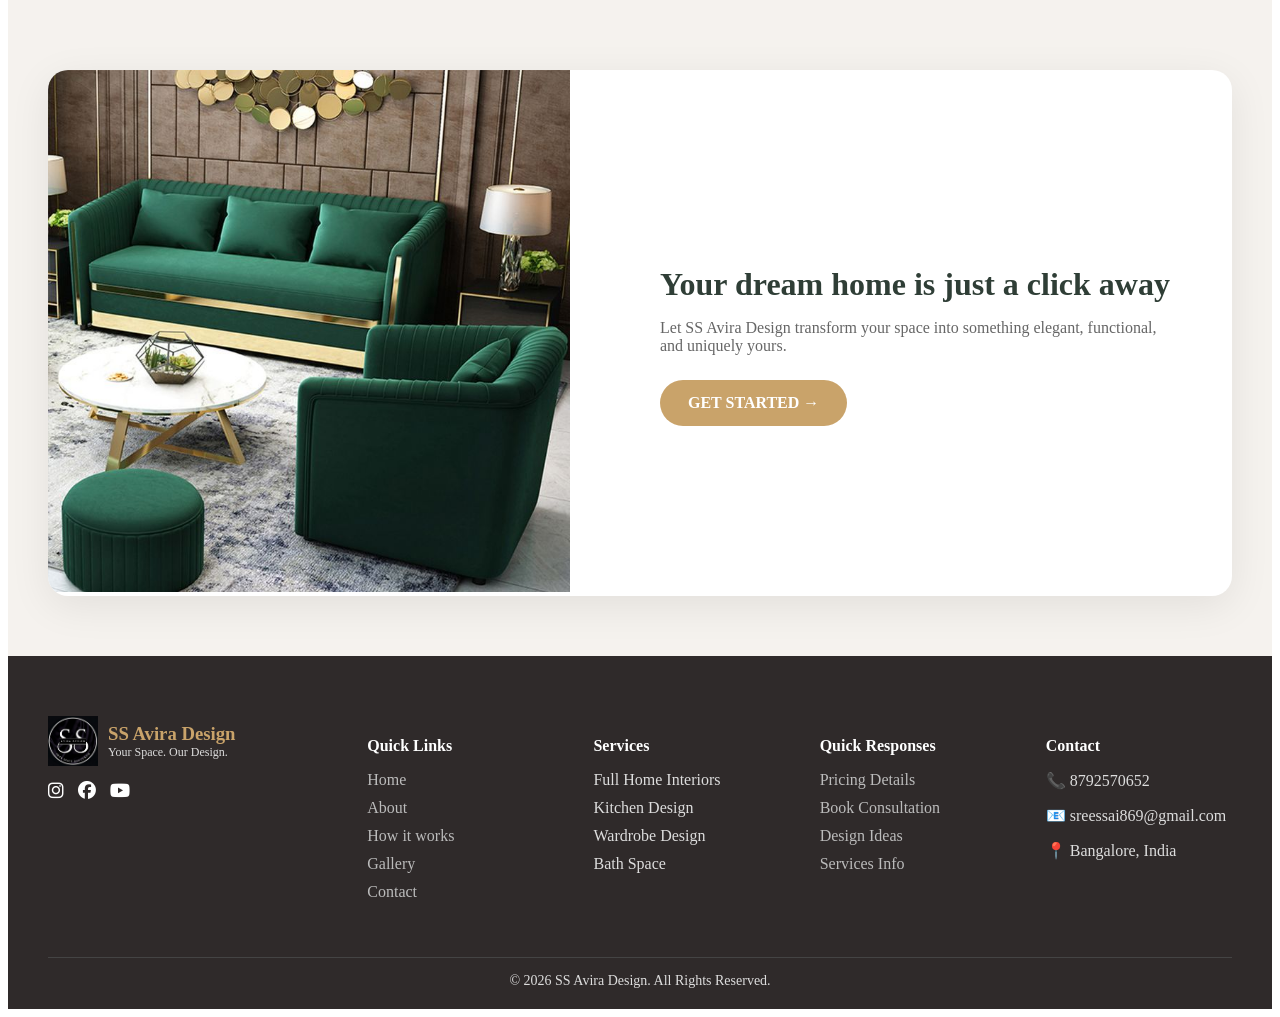
==== commit d5b0241d: "updated" ====
--- a/index.html
+++ b/index.html
@@ -14,9 +14,6 @@
 
   <header class="navbar">
   <div class="nav-wrapper">
-    <div class="menu-toggle" onclick="toggleMenu()">
-    ☰
-   </div>
     <!-- LEFT DECOR + LOGO -->
     <div class="logo-section">
   <img src="images/logo2.jpeg" class="logo" alt="logo">
@@ -26,7 +23,7 @@
     <span class="logo-subline">Your space, our designs</span>
   </div>
 </div>
-
+<div class="menu-toggle" onclick="toggleMenu()">☰</div>
     <!-- CENTER LINKS -->
     <nav class="nav-links" id="navLinks">
       <a href="index.html" class="active">Home</a>
@@ -309,7 +306,9 @@
       </div>
       <h3>Full Home Interior</h3>
       <p>Know the estimate price for your full home interiors</p>
-      <button>CALCULATE →</button>
+    <a href="https://wa.me/918792570652?text=Hi%20I%20am%20interested%20in%20Full%20Home%20Interior" target="_blank">
+    <button>CALCULATE →</button>
+    </a>
     </div>
 
     <!-- KITCHEN -->
@@ -319,7 +318,9 @@
       </div>
       <h3>Kitchen</h3>
       <p>Get an approximate costing for your kitchen interior</p>
-      <button>CALCULATE →</button>
+      <a href="https://wa.me/918792570652?text=Hi%20I%20am%20interested%20in%20Kitchen%20Interior" target="_blank">
+        <button>CALCULATE →</button>
+      </a>
     </div>
 
     <!-- BATH SPACE -->
@@ -329,7 +330,9 @@
       </div>
       <h3>Bath Space</h3>
       <p>Get an estimate for your bathroom interiors</p>
-      <button>CALCULATE →</button>
+      <a href="https://wa.me/918792570652?text=Hi%20I%20am%20interested%20in%20Bath%20Space" target="_blank">
+        <button>CALCULATE →</button>
+      </a>
     </div>
 
   </div>
@@ -529,7 +532,7 @@
     <!-- BRAND -->
     <div class="footer-col brand">
       <div class="footer-brand">
-        <img src="images\logo.jpeg" alt="logo">
+        <img src="images\logo2.jpeg" alt="logo">
         <div>
           <h3>SS Avira Design</h3>
           <p>Your Space. Our Design.</p>
@@ -581,8 +584,8 @@
     <div class="footer-col">
       <h4>Contact</h4>
       <p>📞 8792570652</p>
-      <p>📧 info@ssaviradesign.com</p>
-      <p>📍 Your City, India</p>
+      <p>📧 sreessai869@gmail.com</p>
+      <p>📍 Bangalore, India</p>
     </div>
 
   </div>
--- a/global.css
+++ b/global.css
@@ -1049,23 +1049,85 @@
 /* Mobile (max 768px) */
 @media (max-width: 768px) {
 
-  /* Navbar fix */
-  .nav-wrapper {
+/* ===== NAVBAR ===== */
+.navbar {
+  width: 100%;
+  padding: 10px 20px;
+}
+
+.nav-wrapper {
+  display: flex;
+  justify-content: space-between;
+  align-items: center;
+  position: relative;
+}
+
+/* LOGO */
+.logo {
+  width: 40px;
+}
+
+.logo-section {
+  display: flex;
+  align-items: center;
+  gap: 10px;
+}
+
+/* LINKS */
+.nav-links {
+  display: flex;
+  gap: 20px;
+}
+
+.nav-links a {
+  text-decoration: none;
+  color: black;
+  font-size: 14px;
+}
+
+/* BUTTON */
+.nav-btn a {
+  background: #c8a165;
+  color: white;
+  padding: 10px 18px;
+  border-radius: 25px;
+  text-decoration: none;
+}
+
+/* MENU ICON */
+.menu-toggle {
+  display: none;
+}
+
+/* ===== MOBILE ===== */
+@media (max-width: 768px) {
+
+  .menu-toggle {
+    display: block;
+    font-size: 26px;
+    cursor: pointer;
+  }
+
+  .nav-links {
+    display: none;
     flex-direction: column;
-    gap: 10px;
-    padding: 10px;
-    text-align: center;
-  }
-
-  .nav-links {
-    flex-wrap: wrap;
-    justify-content: center;
-    gap: 10px;
+    position: absolute;
+    top: 60px;
+    left: 0;
+    width: 100%;
+    background: white;
+    padding: 15px;
+    z-index: 999;
+  }
+
+  .nav-links.active {
+    display: flex;
   }
 
   .nav-btn {
-    margin-top: 10px;
-  }
+    display: none;
+  }
+}
 
   /* Hero section */
   .hero-content h1 {
